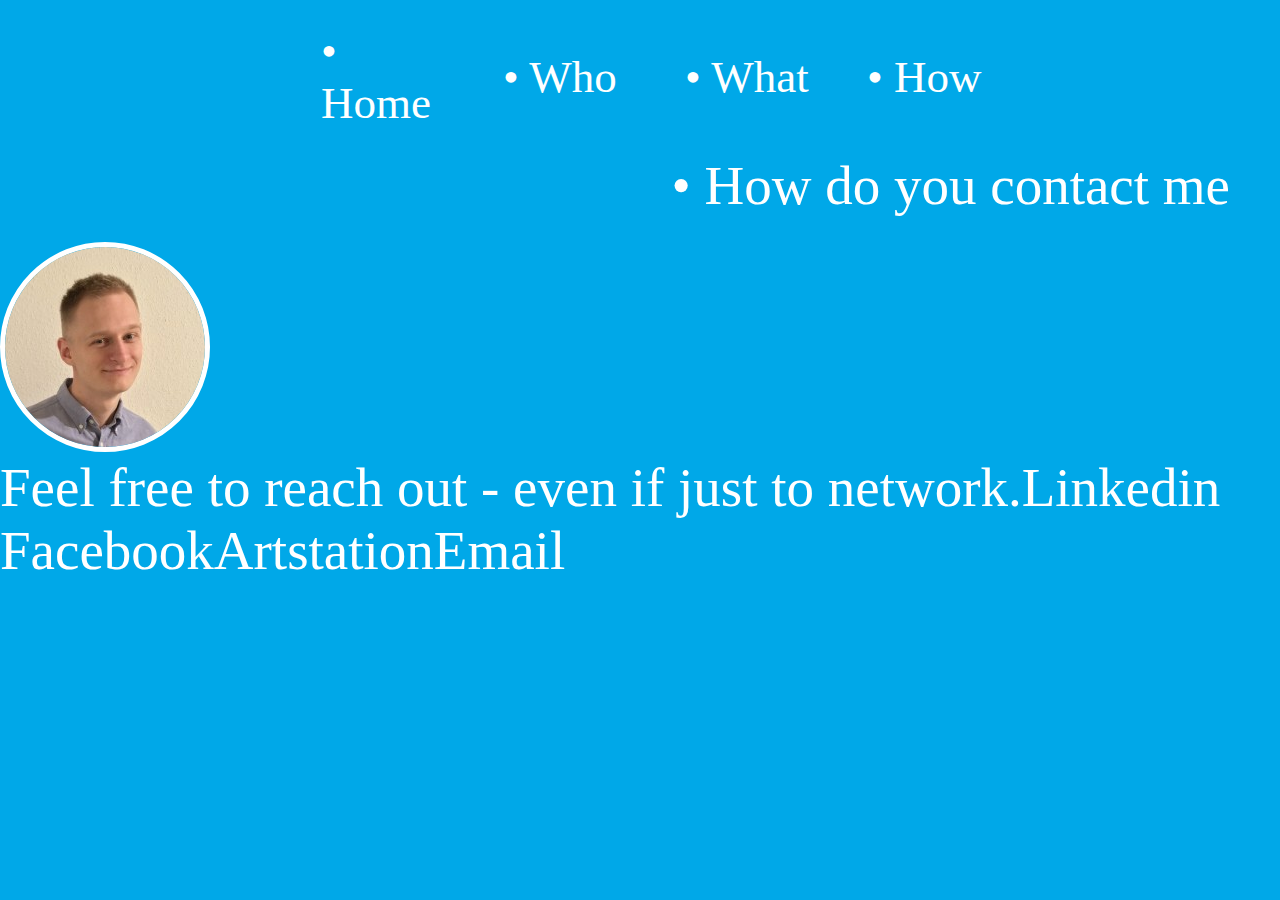
==== how.html @ ae546ba9 "Add files via upload" ====
﻿<!DOCTYPE html>

<html lang="en" xmlns="http://www.w3.org/1999/xhtml">
<head>
    <meta charset="utf-8" />
    <link href="StyleSheet.css" rel="stylesheet" />
    <title></title>
</head>
<body id="how">
    <header>
        <ul>
            <li><a href="/index.html">• Home</a></li>
            <li><a href="/who.html">• Who</a></li>
            <li><a href="/what.html">• What</a></li>
            <li><a href="how.html">• How</a></li>
        </ul>
    </header>
    <div class="grid-container">
        <div class="spaceh"></div>
        <div class="introh"><p>• How do you contact me</p></div>

        <div class="network">
            <div class="infoto">
                <img src="/image/linkedinfoto.jpg " />
            </div>
            <p>
                Feel free to reach out - even if just to network.
            </p>

            <div class="column">
                <p>Linkedin</p><a href="https://www.linkedin.com/in/nick-stentebjerg-85277b179/" src="/image/icons/icon1.png"></a>
                <p>Facebook</p><a href="https://www.facebook.com/profile.php?id=100006983687825" src="/image/icons/icon2.png"></a>
                <p>Artstation</p> <a href="https://www.artstation.com/nikkynice" src="/image/icons/icon3.png"></a>
                <p>Email</p><a href="#" src="/image/icons/icon4.png"></a>
            </div>
        </div>
    </div>
</body>
</html>
---- StyleSheet.css ----
﻿* {
    margin: 0px;
    
}

#myVideo {
    position: fixed;
    right: 0;
    bottom: 0;
    min-width: 100%;
    min-height: 100%;
    z-index: -1;
    object-fit: cover;
}
#who {
    background-color: #00171F;
}
#what {
    background-color: #003459;
}
#how {
    background-color: #00A8E8;
}

/*header*/

header{
    width:60%;
    height:10%;
    margin:auto;
    
}
    header a {
        list-style: none;
        color: white;
        font-family: Roboto;
        font-size: 45px;
        text-decoration: none;
    }
        header a:hover {
            color:darkgray;
        }
header ul {
    align-items: center;
    justify-content: center;
    display: flex;
}
header ul li {
    list-style:none;
    margin: auto;
    padding: 25px;
}

/*skal havde hjælp til*/
@media screen and (min-width:1265px) {
    header ul li {
        float: none;
        width: 100%;
    }
}

/*index*/

.colum-f {
    padding-top: 250px;
    width: 50%;
    color: white;
    float: left;
    height: 100%;
}

    .colum-f h1 {
        font-family: Roboto;
        font-size: 60px;
        color: #00A8E8;
    }
    .colum-f h2 {
        font-family: Roboto;
        font-size: 45px;
        color: #F6F6F6;
    }


/*who*/


.grid-container-who {
    display: grid;
    grid-template-columns: repeat(12, 1fr);
    margin-left: 25px;
    margin-right: 25px;
}


.space{
    grid-column:span 8;
}
.intro {
    grid-column: span 4;
    font-family: Roboto;
    font-size: 55px;
    padding-right: 50px;
    color: white;
    float:right;
    
}
.headshot {
    grid-column: span 6;
    max-height:800px;

}

    .headshot img {
        width: 100%;
        height: 100%;
        object-fit:contain;
    }

.about {
    grid-column:span 6;
    padding:5px;
}

.about p {
    color:aliceblue;
    font-family:Arial;
    padding: 35px 0px 0px 0px;
    font-size:30px;
}


/*what*/

.grid-container {
    display: grid;
    grid-template-columns: 1fr 1fr 1fr 1fr;
    grid-gap:25px;
    
}
.galleri {
    
    
}
    .galleri img {
        width: 100%;
        height: auto;
        
    }
.galleri p{
    color:white;
    font-family:Arial;
    font-size:30px;
}
.Sprite {
    height: 500px;
    width: 500px;
    background: url('/image/galleri/sprite.png') 0 0 no-repeat;
    animation: play 2s steps(20) infinite;
}

@keyframes play {
    0% {
        background-position-x: 0px;
    }

    100% {
        background-position-x: -10000px;
    }
}
/*how*/



.introh {
    grid-column: span 5;
    font-family: Roboto;
    font-size: 55px;
    padding-right: 50px;
    color: white;
    float: right;
}
.spaceh {
    grid-column: span 7;
}

.network {
    grid-column: span 12;
}
.network p {
    font-family: Roboto;
    font-size: 55px;
    color: white;
    float: left;
}
    .network a {
        width: 200px;
        height: 200px;
    }
.infoto img {
    width:200px;
    height:200px;
    border-radius: 50%;
    border:5px solid white;
    border-color: white;
}
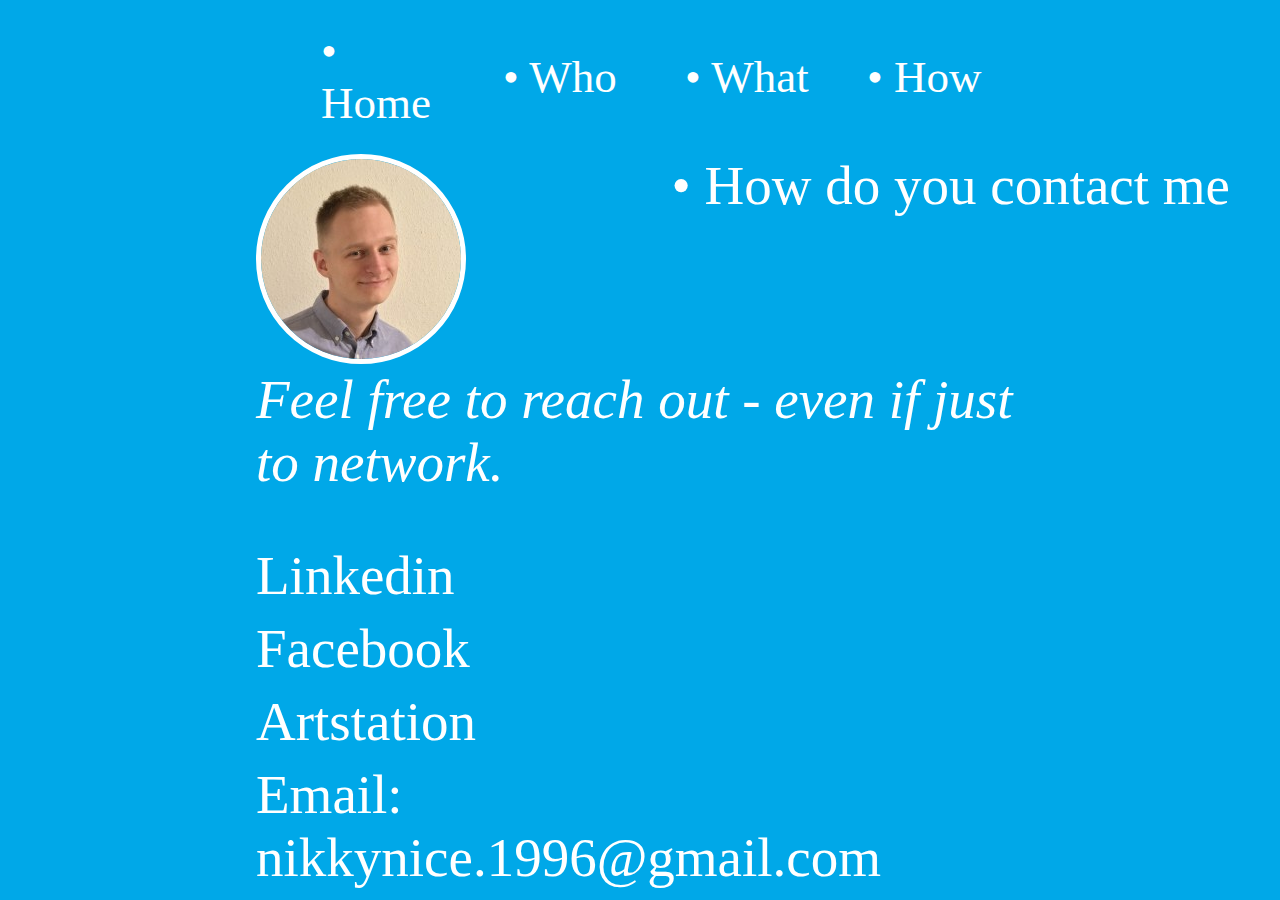
==== commit a2012200: "Add files via upload" ====
--- a/how.html
+++ b/how.html
@@ -15,25 +15,24 @@
             <li><a href="how.html">• How</a></li>
         </ul>
     </header>
-    <div class="grid-container">
-        <div class="spaceh"></div>
-        <div class="introh"><p>• How do you contact me</p></div>
+    <div class="introh"><p>• How do you contact me</p></div>
 
-        <div class="network">
-            <div class="infoto">
-                <img src="/image/linkedinfoto.jpg " />
-            </div>
+    <div class="network">
+        <div class="infoto">
+            <img src="/image/linkedinfoto.jpg " />
+        </div>
+        <div class="some">
             <p>
-                Feel free to reach out - even if just to network.
+                <i>Feel free to reach out - even if just to network.</i>
+
             </p>
-
-            <div class="column">
-                <p>Linkedin</p><a href="https://www.linkedin.com/in/nick-stentebjerg-85277b179/" src="/image/icons/icon1.png"></a>
-                <p>Facebook</p><a href="https://www.facebook.com/profile.php?id=100006983687825" src="/image/icons/icon2.png"></a>
-                <p>Artstation</p> <a href="https://www.artstation.com/nikkynice" src="/image/icons/icon3.png"></a>
-                <p>Email</p><a href="#" src="/image/icons/icon4.png"></a>
+        </div>
+            <div>
+                <p><a href="https://www.linkedin.com/in/nick-stentebjerg-85277b179/">Linkedin</a></p>
+                <p><a href="https://www.facebook.com/profile.php?id=100006983687825">Facebook</a></p>
+                <p><a href="https://www.artstation.com/nikkynice">Artstation</a></p>
+                <p>Email: nikkynice.1996@gmail.com</p>
             </div>
         </div>
-    </div>
 </body>
 </html>--- a/StyleSheet.css
+++ b/StyleSheet.css
@@ -131,20 +131,44 @@
 
 /*what*/
 
+
+.introw {
+    font-family: Roboto;
+    font-size: 55px;
+    padding-right: 50px;
+    color: white;
+    float: right;
+}
 .grid-container {
+    width: 100%;
     display: grid;
-    grid-template-columns: 1fr 1fr 1fr 1fr;
-    grid-gap:25px;
-    
-}
+    grid-template-columns: repeat(auto-fit, minmax(500px, 1fr));
+    grid-auto-rows: 500px;
+    grid-gap: 25px;
+    justify-content: center;
+}
+@media only screen and (min-device-width: 768px) and (max-device-width: 1024px) {
+    .grid-container {
+        grid-gap: 200px;
+    }
+}
+
+@media only screen and (min-device-width: 320px) and (max-device-width: 767px) {
+    .grid-container {
+    grid-gap: 200px;
+}
+
+}
+
+
+
 .galleri {
-    
-    
+    padding: 25px;
 }
     .galleri img {
         width: 100%;
         height: auto;
-        
+        object-fit: cover;
     }
 .galleri p{
     color:white;
@@ -170,36 +194,45 @@
 /*how*/
 
 
-
+.network {
+    margin: auto;
+    width: 60%;
+}
 .introh {
-    grid-column: span 5;
     font-family: Roboto;
     font-size: 55px;
     padding-right: 50px;
     color: white;
     float: right;
 }
-.spaceh {
-    grid-column: span 7;
-}
-
-.network {
-    grid-column: span 12;
-}
+
+
 .network p {
     font-family: Roboto;
     font-size: 55px;
     color: white;
-    float: left;
+    padding-bottom:10px;
+    
 }
     .network a {
-        width: 200px;
-        height: 200px;
-    }
+        font-family: Roboto;
+        font-size: 55px;
+        color: white;
+        
+        text-decoration:none;
+    }
+    .network a:hover{
+        text-decoration:underline;
+
+    }
+
 .infoto img {
-    width:200px;
-    height:200px;
+    width: 200px;
+    height: 200px;
     border-radius: 50%;
-    border:5px solid white;
+    border: 5px solid white;
     border-color: white;
-}+}
+.some p{
+    padding-bottom:50px;
+}
